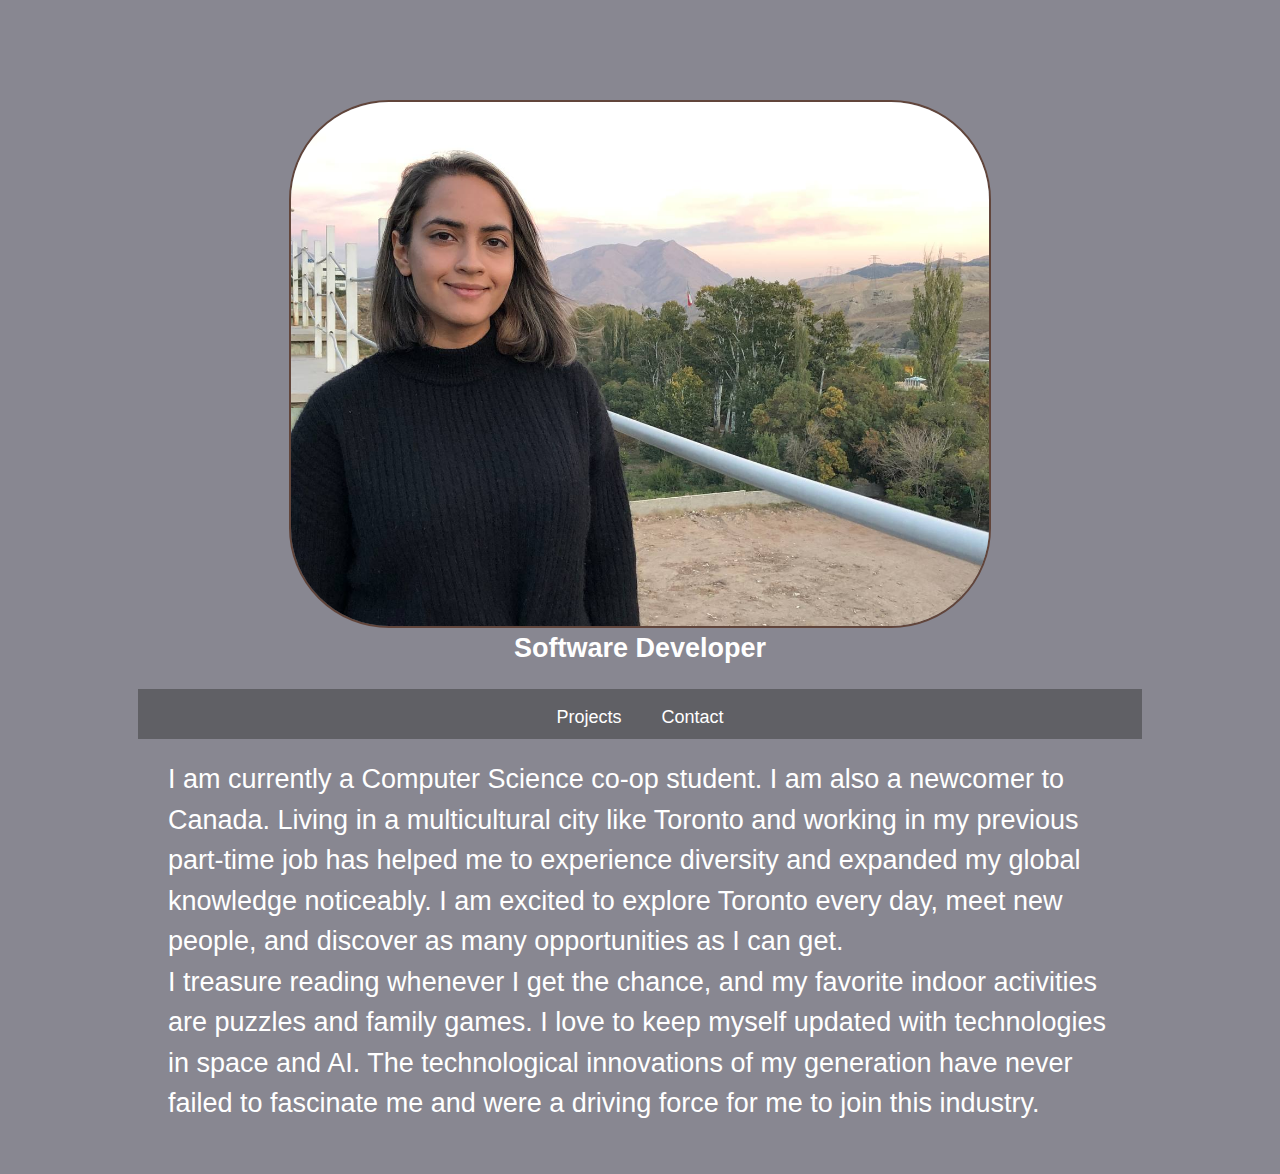
==== index.html @ f51d2611 "changed photo" ====
<!DOCTYPE html>
<html>

<head>
    <link rel="stylesheet" href="prot.css">

    <script src="https://ajax.googleapis.com/ajax/libs/jquery/3.6.1/jquery.min.js"></script>

    <title>Shaghayegh D.</title>
    <link rel="preconnect" href="https://fonts.googleapis.com">
    <link rel="preconnect" href="https://fonts.gstatic.com" crossorigin>
    <link href="https://fonts.googleapis.com/css2?family=Anton&family=Handlee&display=swap" rel="stylesheet">
    <style>
        @import url('https://fonts.googleapis.com/css2?family=Anton&family=Handlee&display=swap');
    </style>
    <meta charset="utf-8">
    <link rel="stylesheet" href="https://cdn.jsdelivr.net/npm/bootstrap@4.0.0/dist/css/bootstrap.min.css"
        integrity="sha384-Gn5384xqQ1aoWXA+058RXPxPg6fy4IWvTNh0E263XmFcJlSAwiGgFAW/dAiS6JXm" crossorigin="anonymous">
    <meta name="viewport" content="width=device-width, initial-scale=1.0">
    <link rel="stylesheet" href="prot.css">
    <link rel="stylesheet"
        href="https://fonts.googleapis.com/css2?family=Material+Symbols+Outlined:opsz,wght,FILL,GRAD@20..48,100..700,0..1,-50..200" />

    <!--Zoom In First Title-->
    <script>
        function onMouseOverZoom() {
            let title = document.getElementById("title");
            title.className = "mainPage mainHeader mainPageBig";
        }
    </script>

    <!--Fade Out First Page-->

    <script>
        function onSplashNameClick() {
            let secondPageButton = document.getElementById("secondPage");
            secondPageButton.className = "secondPageVisible btn2";
        }
        $(document).ready(function () {
            $(".btn1").click(function () {
                $("botton").fadeOut();
            });
        });

    </script>

    <!--Fade In Second Page-->
    <script>
        $(document).ready(function () {
            $(".btn2").click(function () {
                $("#secondPage").fadeIn();
            });
        });

        window.onscroll = function (e) {
            let bar = document.getElementById("navigationBar");
            bar.style.display = "none";
        }
    </script>

    <script>
        function startTime() {
            const today = new Date();
            let hour = today.getHours();
            let minute = today.getMinutes();
            let second = today.getSeconds();
            minute = checkTime(minute);
            second = checkTime(second);
            document.getElementById('txt').innerHTML = hour + ":" + minute + ":" + second;
            let day = today.getDate();
            let month = today.getMonth() + 1;
            let year = today.getFullYear();
            let mon = today.toLocaleString('default', { month: 'short' });
            document.getElementById("date").innerHTML = day + " " + mon + " " + year;
            setTimeout(startTime, 1000);
        }

        function checkTime(i) {
            if (i < 10) { i = "0" + i };  // add zero in front of numbers < 10
            return i;
        }
    </script>

    <script>
        function onBarClick() {
            let bar = document.getElementById("navigationBar");
            if (bar.style.display == "inline") {
                bar.style.display = "none";
                document.getElementById("arrow").innerHTML = "expand_more";
            } else {
                bar.style.display = "inline";
                document.getElementById("arrow").innerHTML = "expand_less";
            }
        }

    </script>

</head>

<body onload="startTime()" class="container-fluid" style="background-color: rgba(114, 113, 125, 0.847) ;">

    <botton class="btn1" onmousedown="onSplashNameClick()">

        <div id="title" 
        class="mainHeader mainPage" 
        onmouseenter="onMouseOverZoom()">
            <div style="float: left; text-align: center;">
                <img src="photo.jpg" 
                style="
                width: 70%;
                border: 2px solid rgba(71, 25, 2, 0.601); 
                border-radius: 100px; ">
                <p style="font-weight: bold;
                 text-align: center;">
                 Software Developer</p>
                 
                 <nav class="nav1" >
                    <span class=" col-sm-1 " id="menu" style=" font-size: large;">
                        <a style="color:white" href="#projects">Projects</a>
                    </span>
                    <span class=" col-sm-1 " id="menu" style="font-size: large;">
                        <a style="color:white" href="#contactInfo">Contact </a>
                    </span>
                </nav>
            </div>
            

            <div id ="aboutMe" style="padding-left: 30px; padding-right: 30px;
            ">
                
                I am currently a Computer Science co-op student.
                I am also a newcomer to Canada.
                Living in a multicultural city like Toronto and working in my previous part-time job has helped me
                to experience diversity and expanded my global knowledge noticeably.
                I am excited to explore Toronto every day, meet new people, and discover as many opportunities as I
                can get.
                <br>
                I treasure reading whenever I get the chance, and my favorite indoor activities are puzzles and
                family games.
                I love to keep myself updated with technologies in space and AI.
                The technological innovations of my generation have never failed to fascinate me and were a driving
                force for me to join this industry.
                <br> <br>
                

            </div>

            
        </div>
    </botton>

    <!--SECOND PAGE-->
    <div id="secondPage" class="secondPageHidden btn2">

        <main>

            <div  class="container-fluid topCol">
                <div class="row">

                    <!--Date-->
                    <div style="font-size: large;"  class="col-sm-2">
                        <div id="date" style="display: inline-block;"></div>
                    <!--Clock-->
                        <div id="txt" style="display: inline-block;"></div>
                    </div>
                    
                    <div class="col-sm-7"></div>

                    <!--Navigation-->
                    <nav  class=" col-sm-1 " id="menu" style="font-size: large;">
                        <a style="color:black" href="https://www.cs.ryerson.ca/~s7dehgha/portfolio/portfolio.html">About </a>
                    </nav>
                    <nav class=" col-sm-1 " id="menu" style=" font-size: large;">
                        <a style="color:black" href="#projects">Projects</a>
                    </nav>
                    <nav class=" col-sm-1 " id="menu" style="font-size: large;">
                        <a style="color:black" href="#contactInfo">Contact </a>
                    </nav>
                </div>
            </div>

            
            <br><br>
        </main>
        <br>
        <div class="row">
            <div class="col-sm-2"></div>
            <div class="col-sm-8 column">

     
                <p id="projects" class="header">Projects</p>
                <ul>
                    <li>
                        <h2 class="listHeading">Snake Game - November 2023</h2>
                        <ul class="text">
                            <li>Developed a Python-based snake game using Pygame</li>
                            <li>Engineered game mechanics: snake movement, collision detection, and food generation</li>
                            <li>Applied object-oriented programming</li>
                            <li>Managed gameplay loops and real-time rendering for user immersion</li>
                        </ul>
                    </li>
                    <br>
                    <li>
                        <h2 class="listHeading">Math Quiz - April 2023</h2>
                        <ul class="text">
                            <li>Developed an engaging application utilizing React and JavaScript</li>
                            <li>Featured a dynamic database generated by ChatGPT</li>
                            <li>Engineered a user-centric quiz experience</li>
                            <li>Adapting the app's logic based on user knowledge</li>
                            <li>Tailors subsequent questions to user responses</li>
                            <li>Provided users with a comprehensive post-quiz analysis</li>
                        </ul>
                    </li>
                    <br>
                    <li>
                        <h2 class="listHeading">Weather App - March 2023</h2>
                        <ul class="text">
                            
                            <li>Provided comprehensive weather forecasts and rain probabilities</li>
                            <li>Implemented a dynamic web page with external API</li>
                            <li>Utilized React, JavaScript, Bootstrap, HTML, and CSS</li>
                            <li>Facilitated user engagement by processing input data</li>
                            <li>Parsed data to third-party API, retrieved relevant information, and displayed it </li>
                            <li>(Demo available upon request)</li>
                        </ul>
                    </li>
                    <br>
                    <li>
                        <h2 class="listHeading">TransitPal - February 2023</h2>
                        <ul class="text">
                            
                            <li>Conceptualized, designed, and pitched the idea of TransitPal</li>
                            <li>Addressed safety concerns for the Toronto Transit Commission (TTC)</li>
                            <li>Implemented feature to find travel buddy for safer commute </li>
                            <li>Demonstrated exceptional teamwork and communication skills</li>
                            <li>Developed iOS prototype using Figma, prioritizing user data security</li>
                            <li>Optimized safety with user options and regular updates </li>
                            <li>(Demo available upon request)</li>
                        </ul>
                    </li>
                    <br>
                    <li>
                        <a class="listHeading" href="http://www2.scs.ryerson.ca/~s7dehgha/lab10/lab10b.html">CGI-Ruby/Python - December 2022</a>
                        <ul class="text">
                            <li>Generated a customized webpage with an image and some text by providing input values through an HTML form using Ruby and Python</li>
                            <li>Handled Post requests and developed HTML pages dynamically</li>
                            <li>Learned about some of the features of Runy and Python programming languages, including importing modules, defining variables, and using control structures like if statements and loops to process user input and generate output</li>
                        </ul>
                    </li>
                    <br>
                    <li>
                        <a class="listHeading" href="https://www.cs.ryerson.ca/~s7dehgha/lab04/">Javascript - November 2022</a>
                        <ul class="text">
 
                            <li>Updated webpage based on user's input</li>
                            <li>Counted and displyed different character patterns</li>
                            <li>Validated form using pattern matching</li>
                            <li>Implemented icons from external API</li>
                        </ul>
                    </li>
                    <br>
                    <li>
                        <a class="listHeading" href="https://www.cs.ryerson.ca/~s7dehgha/lab03/lab03b.html">Bootstrap - October 2022</a>
                        <ul class="text">
        
                            <li>Compared CSS with Bootstrap to build a responsive web design </li>
                            <li>CSS uses @media query to manually define snapping positions based on pixels</li>
                            <li>Bootstrap contains these snapping positions whithin the framework</li>
                            <li>While having many great advantages, Bootstrap is opinionated and harder to change</li>
                        </ul>
                    </li>
                    <br>
                    <li>
                        <h2 class="listHeading">The Recipe Search - Aug 2022</h2>
                        <ul class="text">
                            
                            <li>Participated in 3-day web development workshop</li>
                            <li>Developed a search engine for finding recipes by keywords</li>
                            <li>Utilizing HTML5, CSS, Javascript</li>
                            <li>Expanded my knowledge on using third-party APIs</li>
                            <li>Allowed much faster look-up in comparison to manual search</li>
                        </ul>
                    </li>
                    <br>
                    <li>
                        <h2 class="listHeading">E-commerce System - April 2022</h2>
                        <ul class="text">
                            
                            <li>Developed an e-commerce system</li>
                            <li>Utilizing Java</li>
                            <li>Provided users with virtual cards </li>
                            <li>Offered options including selecting, ordering, and adding products </li>
                            <li>Kept record of shipping and organizing</li>
                            <li>(Demo available uppon request)</li>
                        </ul>
                    </li>
                    <br>
                    
                    <!-- <li>
                        <a class="listHeading" href="https://www.cs.ryerson.ca/~s7dehgha/lab05/">Javascript with jQuery - November 2022</a>
                    </li>
                    <br>
                    <li>
                        <a class="listHeading" href="https://www.cs.ryerson.ca/~s7dehgha/lab08/lab08.php?image=walkers.gif">PHP with MySQL - November 2022</a>
                    </li>
                    <br>
                    <li>
                        <a class="listHeading" href="https://shaghayegh0.github.io/lab10/">React - December 2022</a>
                    </li>
                    <br>
                    <li>
                        <a class="listHeading" href="http://shaghayegh.somee.com/?color=pink">ASP - December 2023</a>
                    </li> -->
                    </ul>
                    <p id="contactInfo" class="header">Contact </p>
                    <nav style="word-spacing: 40px; text-align: center; padding-bottom: 10px;">

                            <span title="+16478962721"> <a href="tel: +16478962721">
                                <img src="phone.avif" style="width:30px">
                            </a></span>
                            <span title="shaghayegh.dehghanis@torontomu.ca"><a
                                        href="mailto: shaghayegh.dehghanis@torontomu.ca">
                                    <img src="gmail.avif" style="width:30px">   
                                    </a></span>
                            <span title="linkedin.com/in/shaghayegh-ds"><a
                                        href="https://www.linkedin.com/in/shaghayegh-ds">
                                        <img src="linkdin.avif" style="width:30px">
                                    </a></span>
                            
                            <span title="https://github.com/shaghayegh0">
                                <a href="https://github.com/shaghayegh0">
                                        <img src="github.avif" style="width:30px">
                                        </a></span>
                        
                    </nav>    
            
            
            
                </div>
                <div class="col-md-2"></div>
                    
            
                
                <!-- // show contact info in one line  -->

                
            </div>
        </div>
    </div>
</body>

</html>
---- prot.css ----
.header {
    background-color: rgb(127, 127, 129);
    border: 3px solid white;
    border-radius: 10px;
    text-align: center;
    padding: 5px;
    font-size: x-large;
    color: white;
    font-family: 'Anton', sans-serif;
}

.mainHeader {
    /* backdrop-filter: blur(20px) saturate(70%); */
    color: white;
    font-family: 'Lucida Sans', 'Lucida Sans Regular', 'Lucida Grande', 'Lucida Sans Unicode', Geneva, Verdana, sans-serif;
    font-size: 3vmin;
    padding: 10px;
    position: relative;
    z-index: 1;
    transform-origin: (-50%, -50%);
    border: 2px ;
}

.column {
    height: fit-content;
    border: 5px solid rgb(66, 66, 65);
    border-radius: 15px;
    background-color: white;
    color: rgb(73, 73, 72);
    padding: 5px;
}

.topCol {
    backdrop-filter: blur(20px) saturate(70%);
    height: fit-content;
    background-color: rgba(224, 222, 221, 0.4);
    color: rgb(0, 0, 0);
    padding: 10px;
    margin-top: 10px;
    padding-left:50px;
    padding-right: 50px;
    font-weight: bolder;
    z-index: 9;
    
    text-align: center;
    font-family: monospace;
}

.list {
    list-style-type: square;
    padding: 20px;
}

.listHeading {
    font-size: x-large;
    font-weight: bold;
    font-style: italic;
    font-family: Cambria, Cochin, Georgia, Times, 'Times New Roman', serif;
}

a {
    color: rgb(47, 34, 231);
    cursor: pointer;
}

html {
    scroll-behavior: smooth;
}

.image {
    width: 100%;
    height: 700px;
    position: absolute;
    z-index: -1;
    right: 0px;
    top: 0px;
    filter: blur(1px);
    -webkit-filter: blur(2px);
}

.material-symbols-outlined {
    font-variation-settings:
        'FILL' 0,
        'wght' 400,
        'GRAD' 0,
        'opsz' 48
}

.icons {
    text-align: center;
    position: absolute;
    top: 5%;
    right: 30px;
}

nav {
    cursor: pointer;
}

.nav1 {
    cursor: pointer;
    word-spacing: 5px;
    text-align: center;
    padding-top: 5px;
    padding-bottom: 5px;
    margin-top: 20px;
    margin-bottom: 20px;
    /* margin: 5px ; */
    border: 2px ;
    background-color: rgba(72, 72, 73, 0.615);
}

@keyframes menuMove {
    from {
        top: 75%;
        opacity: 0;
    }

    to {
        top: 100%;
        opacity: 1;
    }
}

#navigationBar {
    backdrop-filter: blur(15px) saturate(70%);
    box-shadow: 10px 10px 30px rgba(0, 0, 0, 0.4);
    display: none;
    position: absolute; 
    top: 100%;
    left: 0;
    width: 100%;
    background-color: rgba(244, 241, 250, 0.658);
    animation: menuMove .4s;
    border: 1px solid rgb(85, 84, 86);
    border-radius: 15px;
    margin-top: 5px;
    padding-bottom: 10px;
    padding-left: 10px;
    padding-right: 10px;
}

@keyframes titleMoveBig {
    0% {
        transform: scale(1);
    }

    50% {
        transform: scale(1.1);
    }

    100% {
        transform: scale(1);
    }
}

.mainPageBig {
    position: relative;
    animation: titleMoveBig .8s 1;
}

.mainPage {
    cursor: pointer;
    position: absolute;
    z-index: 10;
    transform-origin: (-50%, -50%);
    left: 10%;
    right: 10%;
    top: 10%;
}

.secondPageHidden {
    display: none;
}

.secondPageVisible {
    display: inline;
}

.text {
    font-size: large;
    font-family: Cambria, Cochin, Georgia, Times, 'Times New Roman', serif;
    padding:10px;
    padding-left: 30px;
    margin-right:35px;
    border: 2px solid rgb(216, 216, 216);
    box-shadow: 10px 10px 30px rgba(0, 0, 0, 0.2);
}
---- prot.css ----
.header {
    background-color: rgb(127, 127, 129);
    border: 3px solid white;
    border-radius: 10px;
    text-align: center;
    padding: 5px;
    font-size: x-large;
    color: white;
    font-family: 'Anton', sans-serif;
}

.mainHeader {
    /* backdrop-filter: blur(20px) saturate(70%); */
    color: white;
    font-family: 'Lucida Sans', 'Lucida Sans Regular', 'Lucida Grande', 'Lucida Sans Unicode', Geneva, Verdana, sans-serif;
    font-size: 3vmin;
    padding: 10px;
    position: relative;
    z-index: 1;
    transform-origin: (-50%, -50%);
    border: 2px ;
}

.column {
    height: fit-content;
    border: 5px solid rgb(66, 66, 65);
    border-radius: 15px;
    background-color: white;
    color: rgb(73, 73, 72);
    padding: 5px;
}

.topCol {
    backdrop-filter: blur(20px) saturate(70%);
    height: fit-content;
    background-color: rgba(224, 222, 221, 0.4);
    color: rgb(0, 0, 0);
    padding: 10px;
    margin-top: 10px;
    padding-left:50px;
    padding-right: 50px;
    font-weight: bolder;
    z-index: 9;
    
    text-align: center;
    font-family: monospace;
}

.list {
    list-style-type: square;
    padding: 20px;
}

.listHeading {
    font-size: x-large;
    font-weight: bold;
    font-style: italic;
    font-family: Cambria, Cochin, Georgia, Times, 'Times New Roman', serif;
}

a {
    color: rgb(47, 34, 231);
    cursor: pointer;
}

html {
    scroll-behavior: smooth;
}

.image {
    width: 100%;
    height: 700px;
    position: absolute;
    z-index: -1;
    right: 0px;
    top: 0px;
    filter: blur(1px);
    -webkit-filter: blur(2px);
}

.material-symbols-outlined {
    font-variation-settings:
        'FILL' 0,
        'wght' 400,
        'GRAD' 0,
        'opsz' 48
}

.icons {
    text-align: center;
    position: absolute;
    top: 5%;
    right: 30px;
}

nav {
    cursor: pointer;
}

.nav1 {
    cursor: pointer;
    word-spacing: 5px;
    text-align: center;
    padding-top: 5px;
    padding-bottom: 5px;
    margin-top: 20px;
    margin-bottom: 20px;
    /* margin: 5px ; */
    border: 2px ;
    background-color: rgba(72, 72, 73, 0.615);
}

@keyframes menuMove {
    from {
        top: 75%;
        opacity: 0;
    }

    to {
        top: 100%;
        opacity: 1;
    }
}

#navigationBar {
    backdrop-filter: blur(15px) saturate(70%);
    box-shadow: 10px 10px 30px rgba(0, 0, 0, 0.4);
    display: none;
    position: absolute; 
    top: 100%;
    left: 0;
    width: 100%;
    background-color: rgba(244, 241, 250, 0.658);
    animation: menuMove .4s;
    border: 1px solid rgb(85, 84, 86);
    border-radius: 15px;
    margin-top: 5px;
    padding-bottom: 10px;
    padding-left: 10px;
    padding-right: 10px;
}

@keyframes titleMoveBig {
    0% {
        transform: scale(1);
    }

    50% {
        transform: scale(1.1);
    }

    100% {
        transform: scale(1);
    }
}

.mainPageBig {
    position: relative;
    animation: titleMoveBig .8s 1;
}

.mainPage {
    cursor: pointer;
    position: absolute;
    z-index: 10;
    transform-origin: (-50%, -50%);
    left: 10%;
    right: 10%;
    top: 10%;
}

.secondPageHidden {
    display: none;
}

.secondPageVisible {
    display: inline;
}

.text {
    font-size: large;
    font-family: Cambria, Cochin, Georgia, Times, 'Times New Roman', serif;
    padding:10px;
    padding-left: 30px;
    margin-right:35px;
    border: 2px solid rgb(216, 216, 216);
    box-shadow: 10px 10px 30px rgba(0, 0, 0, 0.2);
}
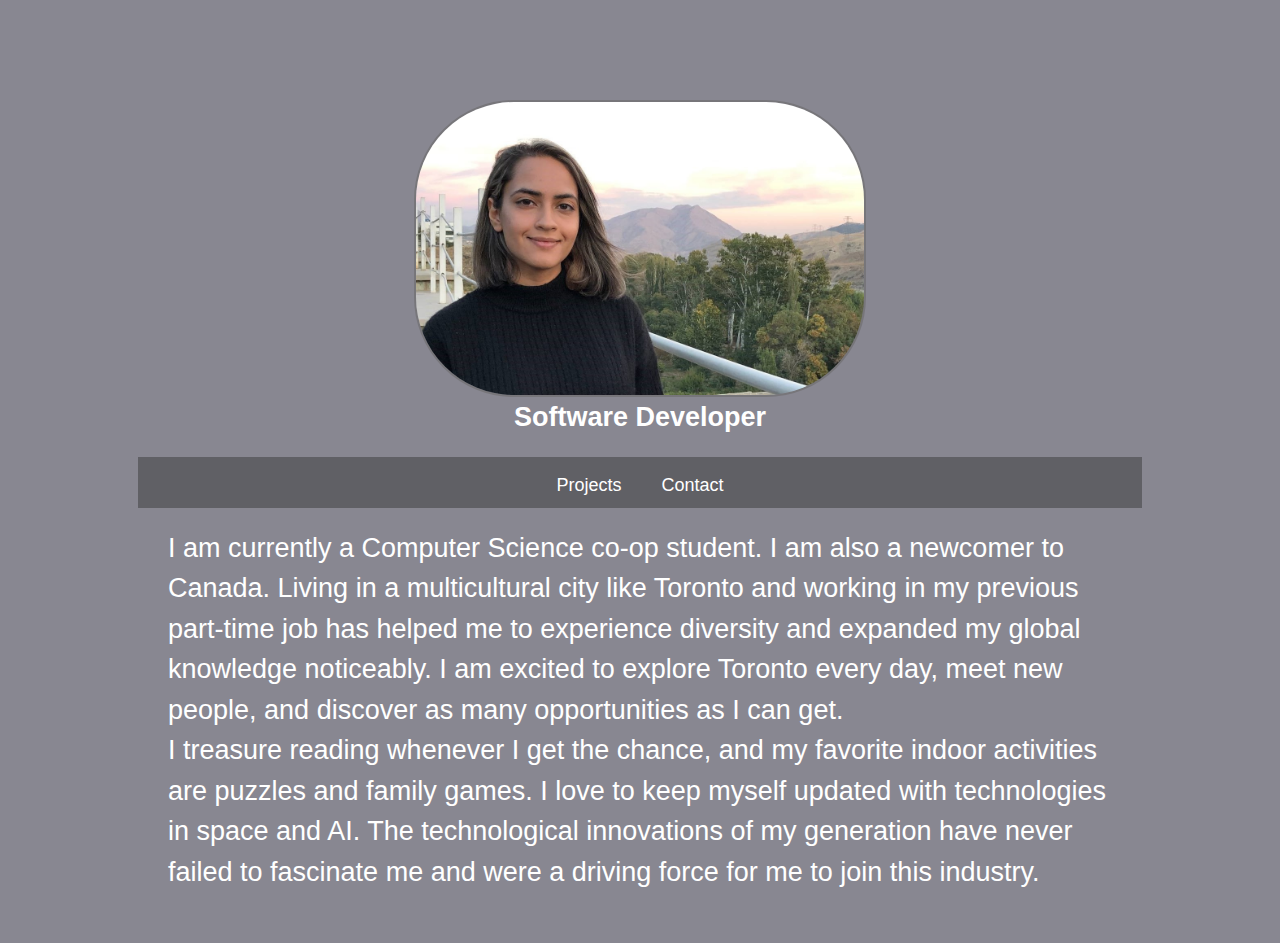
==== commit 6e9866bf: "edited photo" ====
--- a/index.html
+++ b/index.html
@@ -104,11 +104,11 @@
         <div id="title" 
         class="mainHeader mainPage" 
         onmouseenter="onMouseOverZoom()">
-            <div style="float: left; text-align: center;">
+            <div style=" text-align: center;">
                 <img src="photo.jpg" 
                 style="
-                width: 70%;
-                border: 2px solid rgba(71, 25, 2, 0.601); 
+                width: 45%;
+                border: 2px solid rgba(108, 106, 106, 0.601); 
                 border-radius: 100px; ">
                 <p style="font-weight: bold;
                  text-align: center;">
--- a/prot.css
+++ b/prot.css
@@ -15,6 +15,7 @@
     font-family: 'Lucida Sans', 'Lucida Sans Regular', 'Lucida Grande', 'Lucida Sans Unicode', Geneva, Verdana, sans-serif;
     font-size: 3vmin;
     padding: 10px;
+    
     position: relative;
     z-index: 1;
     transform-origin: (-50%, -50%);
@@ -124,6 +125,10 @@
 
 #navigationBar {
     backdrop-filter: blur(15px) saturate(70%);
+<<<<<<< HEAD
+=======
+    -webkit-backdrop-filter: blur(15px) saturate(70%);
+>>>>>>> origin/FixedIndex
     box-shadow: 10px 10px 30px rgba(0, 0, 0, 0.4);
     display: none;
     position: absolute; 
--- a/prot.css
+++ b/prot.css
@@ -15,6 +15,7 @@
     font-family: 'Lucida Sans', 'Lucida Sans Regular', 'Lucida Grande', 'Lucida Sans Unicode', Geneva, Verdana, sans-serif;
     font-size: 3vmin;
     padding: 10px;
+    
     position: relative;
     z-index: 1;
     transform-origin: (-50%, -50%);
@@ -124,6 +125,10 @@
 
 #navigationBar {
     backdrop-filter: blur(15px) saturate(70%);
+<<<<<<< HEAD
+=======
+    -webkit-backdrop-filter: blur(15px) saturate(70%);
+>>>>>>> origin/FixedIndex
     box-shadow: 10px 10px 30px rgba(0, 0, 0, 0.4);
     display: none;
     position: absolute; 
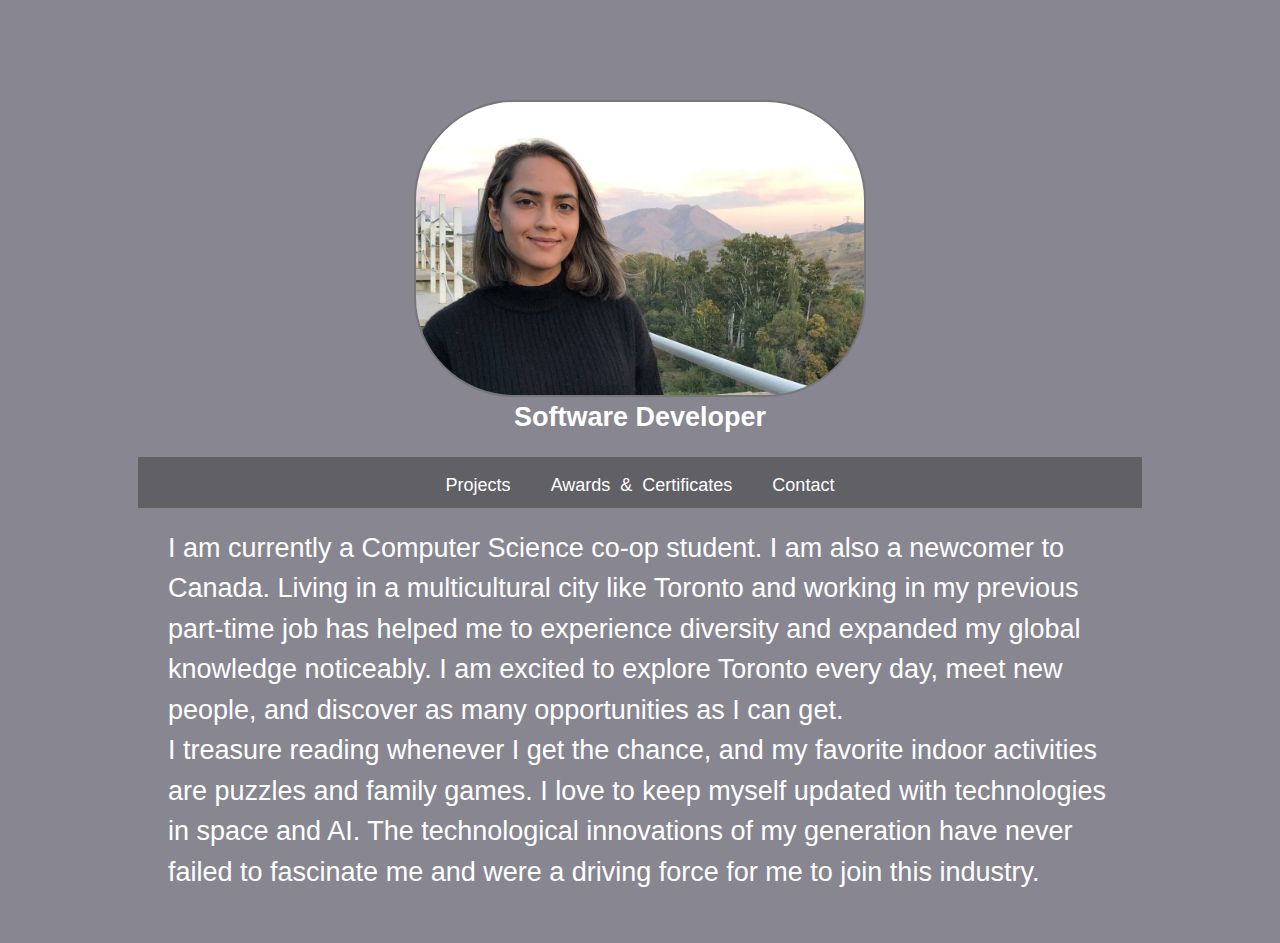
==== commit 967e45f7: "added section Awards&Certificates" ====
--- a/index.html
+++ b/index.html
@@ -95,39 +95,50 @@
 
     </script>
 
+    <script>
+        function toggleContent() {
+            var content = document.getElementById("listOfProjects");
+            if (content.style.display === "none") {
+                content.style.display = "block";
+            } else {
+                content.style.display = "none";
+            }
+        }
+    </script>
+
 </head>
 
 <body onload="startTime()" class="container-fluid" style="background-color: rgba(114, 113, 125, 0.847) ;">
 
     <botton class="btn1" onmousedown="onSplashNameClick()">
 
-        <div id="title" 
-        class="mainHeader mainPage" 
-        onmouseenter="onMouseOverZoom()">
+        <div id="title" class="mainHeader mainPage" onmouseenter="onMouseOverZoom()">
             <div style=" text-align: center;">
-                <img src="photo.jpg" 
-                style="
+                <img src="photo.jpg" style="
                 width: 45%;
                 border: 2px solid rgba(108, 106, 106, 0.601); 
                 border-radius: 100px; ">
                 <p style="font-weight: bold;
                  text-align: center;">
-                 Software Developer</p>
-                 
-                 <nav class="nav1" >
+                    Software Developer</p>
+
+                <nav class="nav1">
                     <span class=" col-sm-1 " id="menu" style=" font-size: large;">
                         <a style="color:white" href="#projects">Projects</a>
+                    </span>
+                    <span class=" col-sm-2 " id="menu" style="font-size: large;">
+                        <a style="color:white" href="#certificates">Awards & Certificates </a>
                     </span>
                     <span class=" col-sm-1 " id="menu" style="font-size: large;">
                         <a style="color:white" href="#contactInfo">Contact </a>
                     </span>
                 </nav>
             </div>
-            
-
-            <div id ="aboutMe" style="padding-left: 30px; padding-right: 30px;
+
+
+            <div id="aboutMe" style="padding-left: 30px; padding-right: 30px;
             ">
-                
+
                 I am currently a Computer Science co-op student.
                 I am also a newcomer to Canada.
                 Living in a multicultural city like Toronto and working in my previous part-time job has helped me
@@ -141,11 +152,11 @@
                 The technological innovations of my generation have never failed to fascinate me and were a driving
                 force for me to join this industry.
                 <br> <br>
-                
+
 
             </div>
 
-            
+
         </div>
     </botton>
 
@@ -154,24 +165,29 @@
 
         <main>
 
-            <div  class="container-fluid topCol">
+            <div class="container-fluid topCol">
                 <div class="row">
 
                     <!--Date-->
-                    <div style="font-size: large;"  class="col-sm-2">
+                    <div style="font-size: large;" class="col-sm-2">
                         <div id="date" style="display: inline-block;"></div>
-                    <!--Clock-->
+                        <!--Clock-->
                         <div id="txt" style="display: inline-block;"></div>
                     </div>
-                    
-                    <div class="col-sm-7"></div>
-
-                    <!--Navigation-->
-                    <nav  class=" col-sm-1 " id="menu" style="font-size: large;">
-                        <a style="color:black" href="https://www.cs.ryerson.ca/~s7dehgha/portfolio/portfolio.html">About </a>
+
+                    <div class="col-sm-5"></div>
+
+
+                    <nav class=" col-sm-1 " id="menu" style="font-size: large;">
+                        <a style="color:black" href="https://shaghayegh0.github.io/portfolio">About
+                        </a>
+
                     </nav>
                     <nav class=" col-sm-1 " id="menu" style=" font-size: large;">
                         <a style="color:black" href="#projects">Projects</a>
+                    </nav>
+                    <nav class=" col-sm-2 " id="menu" style="font-size: large;">
+                        <a style="color:black" href="#certificates">Awards & Certificates </a>
                     </nav>
                     <nav class=" col-sm-1 " id="menu" style="font-size: large;">
                         <a style="color:black" href="#contactInfo">Contact </a>
@@ -179,7 +195,7 @@
                 </div>
             </div>
 
-            
+
             <br><br>
         </main>
         <br>
@@ -188,8 +204,18 @@
             <div class="col-sm-8 column">
 
      
-                <p id="projects" class="header">Projects</p>
-                <ul>
+                <p onclick="toggleContent()" id="projects" class="header custom-cursor">Projects</p>
+                <ul id="listOfProjects">
+                    <li>
+                        <h2 class="listHeading">Gardening App - November 2023</h2>
+                        <ul class="text">
+                            <li>Developed a Flask-based gardening app using Python and web technologies, allowing users to upload plant images.</li>
+                            <li>Integrated an external API for plant recognition, health assessment, and watering guidance, creating a comprehensive gardening tool.</li>
+                            <li>Utilized object-oriented programming for a modular and maintainable codebase, prioritizing modularity for future scalability.</li>
+                            <li>Enhanced user engagement through real-time interactions and responsive rendering, making the gardening experience more immersive and enjoyable.</li>
+                        </ul>
+                    </li>
+                    <br>
                     <li>
                         <h2 class="listHeading">Snake Game - November 2023</h2>
                         <ul class="text">
@@ -215,7 +241,7 @@
                     <li>
                         <h2 class="listHeading">Weather App - March 2023</h2>
                         <ul class="text">
-                            
+
                             <li>Provided comprehensive weather forecasts and rain probabilities</li>
                             <li>Implemented a dynamic web page with external API</li>
                             <li>Utilized React, JavaScript, Bootstrap, HTML, and CSS</li>
@@ -228,7 +254,7 @@
                     <li>
                         <h2 class="listHeading">TransitPal - February 2023</h2>
                         <ul class="text">
-                            
+
                             <li>Conceptualized, designed, and pitched the idea of TransitPal</li>
                             <li>Addressed safety concerns for the Toronto Transit Commission (TTC)</li>
                             <li>Implemented feature to find travel buddy for safer commute </li>
@@ -240,18 +266,24 @@
                     </li>
                     <br>
                     <li>
-                        <a class="listHeading" href="http://www2.scs.ryerson.ca/~s7dehgha/lab10/lab10b.html">CGI-Ruby/Python - December 2022</a>
-                        <ul class="text">
-                            <li>Generated a customized webpage with an image and some text by providing input values through an HTML form using Ruby and Python</li>
+                        <a class="listHeading"
+                            href="http://www2.scs.ryerson.ca/~s7dehgha/lab10/lab10b.html">CGI-Ruby/Python - December
+                            2022</a>
+                        <ul class="text">
+                            <li>Generated a customized webpage with an image and some text by providing input values
+                                through an HTML form using Ruby and Python</li>
                             <li>Handled Post requests and developed HTML pages dynamically</li>
-                            <li>Learned about some of the features of Runy and Python programming languages, including importing modules, defining variables, and using control structures like if statements and loops to process user input and generate output</li>
-                        </ul>
-                    </li>
-                    <br>
-                    <li>
-                        <a class="listHeading" href="https://www.cs.ryerson.ca/~s7dehgha/lab04/">Javascript - November 2022</a>
-                        <ul class="text">
- 
+                            <li>Learned about some of the features of Runy and Python programming languages, including
+                                importing modules, defining variables, and using control structures like if statements
+                                and loops to process user input and generate output</li>
+                        </ul>
+                    </li>
+                    <br>
+                    <li>
+                        <a class="listHeading" href="https://www.cs.ryerson.ca/~s7dehgha/lab04/">Javascript - November
+                            2022</a>
+                        <ul class="text">
+
                             <li>Updated webpage based on user's input</li>
                             <li>Counted and displyed different character patterns</li>
                             <li>Validated form using pattern matching</li>
@@ -260,9 +292,10 @@
                     </li>
                     <br>
                     <li>
-                        <a class="listHeading" href="https://www.cs.ryerson.ca/~s7dehgha/lab03/lab03b.html">Bootstrap - October 2022</a>
-                        <ul class="text">
-        
+                        <a class="listHeading" href="https://www.cs.ryerson.ca/~s7dehgha/lab03/lab03b.html">Bootstrap -
+                            October 2022</a>
+                        <ul class="text">
+
                             <li>Compared CSS with Bootstrap to build a responsive web design </li>
                             <li>CSS uses @media query to manually define snapping positions based on pixels</li>
                             <li>Bootstrap contains these snapping positions whithin the framework</li>
@@ -273,7 +306,7 @@
                     <li>
                         <h2 class="listHeading">The Recipe Search - Aug 2022</h2>
                         <ul class="text">
-                            
+
                             <li>Participated in 3-day web development workshop</li>
                             <li>Developed a search engine for finding recipes by keywords</li>
                             <li>Utilizing HTML5, CSS, Javascript</li>
@@ -285,7 +318,7 @@
                     <li>
                         <h2 class="listHeading">E-commerce System - April 2022</h2>
                         <ul class="text">
-                            
+
                             <li>Developed an e-commerce system</li>
                             <li>Utilizing Java</li>
                             <li>Provided users with virtual cards </li>
@@ -295,7 +328,7 @@
                         </ul>
                     </li>
                     <br>
-                    
+
                     <!-- <li>
                         <a class="listHeading" href="https://www.cs.ryerson.ca/~s7dehgha/lab05/">Javascript with jQuery - November 2022</a>
                     </li>
@@ -311,42 +344,81 @@
                     <li>
                         <a class="listHeading" href="http://shaghayegh.somee.com/?color=pink">ASP - December 2023</a>
                     </li> -->
+                </ul>
+
+                <p id="certificates" class="header">Awards & Certificates</p>
+
+                <div>
+                    <img class="awardsImg" src="webdesign_tech.png" >
+                    <ul>
+                        <li><strong>WeDesignTech Hackathon 2023 Participant</strong>
+                            <ul>
+                                <li><strong>Event:</strong> Engaged in a 36-hour collaborative event, focusing on design thinking and problem-solving in teams.</li>
+                                <li><strong>Skills Enhanced:</strong>
+                                    <ul>
+                                        <li><strong>Design & Prototyping:</strong> Advanced in Figma for high-fidelity prototypes and user interfaces.</li>
+                                        <li><strong>UI/UX:</strong> Deepened understanding of UX principles in a practical setting.</li>
+                                        <li><strong>Presentation Skills:</strong> Improved in pitching ideas clearly and persuasively.</li>
+                                    </ul>
+                                </li>
+                                <li><strong>Teamwork:</strong> Collaborated with peers to innovate, showcasing strong teamwork and communication.</li>
+                                <li><strong>Key Takeaway:</strong> Reinforced the importance of user-centered design and the collaborative tech project process.</li>
+                            </ul>
+                        </li>
                     </ul>
-                    <p id="contactInfo" class="header">Contact </p>
-                    <nav style="word-spacing: 40px; text-align: center; padding-bottom: 10px;">
-
-                            <span title="+16478962721"> <a href="tel: +16478962721">
-                                <img src="phone.avif" style="width:30px">
-                            </a></span>
-                            <span title="shaghayegh.dehghanis@torontomu.ca"><a
-                                        href="mailto: shaghayegh.dehghanis@torontomu.ca">
-                                    <img src="gmail.avif" style="width:30px">   
-                                    </a></span>
-                            <span title="linkedin.com/in/shaghayegh-ds"><a
-                                        href="https://www.linkedin.com/in/shaghayegh-ds">
-                                        <img src="linkdin.avif" style="width:30px">
-                                    </a></span>
-                            
-                            <span title="https://github.com/shaghayegh0">
-                                <a href="https://github.com/shaghayegh0">
-                                        <img src="github.avif" style="width:30px">
-                                        </a></span>
-                        
-                    </nav>    
-            
-            
-            
                 </div>
-                <div class="col-md-2"></div>
-                    
-            
+                <br>
+                <div>
+                    <img class="awardsImg" style="clear: both;" src="Coursera_Intro_to_GAI_page_1.png" >
+                    <ul>
+                        <li><strong>Course certificate: Introduction to Generative AI</strong>
+                            <ul>
+                                <li><strong>Overview:</strong> Explored the scope of Generative AI within the broader fields of AI, ML, and deep learning.</li>
+                                <li><strong>Key Concepts:</strong> Delved into Generative and Discriminative models, Large Language Models (LLMs), and the unique aspects of Generative AI.</li>
+                                <li><strong>Technical Insights:</strong> Covered foundational models, transformers, and practical applications across various domains.</li>
+                                <li><strong>Practical Applications:</strong> Focused on real-world applications including text-to-text, text-to-image, and text-to-task models.</li>
+                            </ul>
+                        </li>
+                    </ul>
+                </div>
                 
-                <!-- // show contact info in one line  -->
-
-                
+
+
+
+
+                <p id="contactInfo" style="clear: both;" class="header">Contact </p>
+                <nav style="word-spacing: 40px; text-align: center; padding-bottom: 10px;">
+
+                    <span title="+16478962721"> <a href="tel: +16478962721">
+                            <img src="phone.avif" style="width:30px">
+                        </a></span>
+                    <span title="shaghayegh.dehghanis@torontomu.ca"><a href="mailto: shaghayegh.dehghanis@torontomu.ca">
+                            <img src="gmail.avif" style="width:30px">
+                        </a></span>
+                    <span title="linkedin.com/in/shaghayegh-ds"><a href="https://www.linkedin.com/in/shaghayegh-ds">
+                            <img src="linkdin.avif" style="width:30px">
+                        </a></span>
+
+                    <span title="https://github.com/shaghayegh0">
+                        <a href="https://github.com/shaghayegh0">
+                            <img src="github.avif" style="width:30px">
+                        </a></span>
+
+                </nav>
+
+
+
             </div>
+            <div class="col-md-2"></div>
+
+
+
+            <!-- // show contact info in one line  -->
+
+
         </div>
     </div>
+    </div>
 </body>
 
-</html>+</html>
--- a/prot.css
+++ b/prot.css
@@ -125,10 +125,7 @@
 
 #navigationBar {
     backdrop-filter: blur(15px) saturate(70%);
-<<<<<<< HEAD
-=======
     -webkit-backdrop-filter: blur(15px) saturate(70%);
->>>>>>> origin/FixedIndex
     box-shadow: 10px 10px 30px rgba(0, 0, 0, 0.4);
     display: none;
     position: absolute; 
@@ -192,5 +189,16 @@
     box-shadow: 10px 10px 30px rgba(0, 0, 0, 0.2);
 }
 
-
-
+.custom-cursor {
+    cursor: pointer; 
+}
+
+.awardsImg{
+    width: 300px; 
+    padding-right: 30px; 
+    padding-left: 5px;
+    float:left;
+}
+
+
+
--- a/prot.css
+++ b/prot.css
@@ -125,10 +125,7 @@
 
 #navigationBar {
     backdrop-filter: blur(15px) saturate(70%);
-<<<<<<< HEAD
-=======
     -webkit-backdrop-filter: blur(15px) saturate(70%);
->>>>>>> origin/FixedIndex
     box-shadow: 10px 10px 30px rgba(0, 0, 0, 0.4);
     display: none;
     position: absolute; 
@@ -192,5 +189,16 @@
     box-shadow: 10px 10px 30px rgba(0, 0, 0, 0.2);
 }
 
-
-
+.custom-cursor {
+    cursor: pointer; 
+}
+
+.awardsImg{
+    width: 300px; 
+    padding-right: 30px; 
+    padding-left: 5px;
+    float:left;
+}
+
+
+
